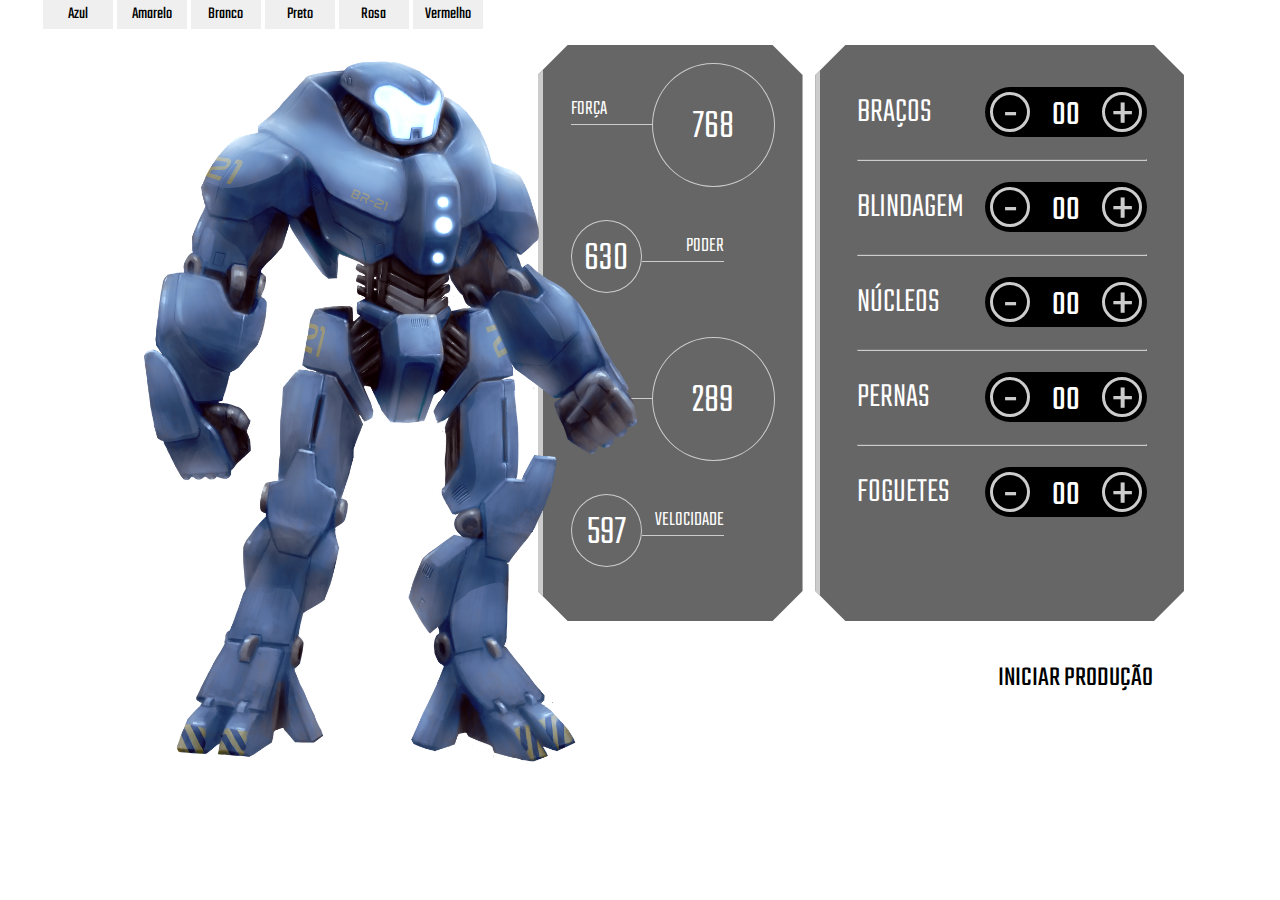
==== index.html @ 7a6c5ee1 "Commit inicial - projeto completo" ====
<!DOCTYPE html>
<html lang="en">
<head>
    <meta charset="UTF-8">
    <meta http-equiv="X-UA-Compatible" content="IE=edge">
    <meta name="viewport" content="width=device-width, initial-scale=1.0">
    <link rel="shortcut icon" type="image/jpg" href="img/favicon.ico"/>
    <title>Robotron 2000</title>

    <link rel="stylesheet" href="css/style.css">
    <link rel="preconnect" href="https://fonts.googleapis.com">
    <link rel="preconnect" href="https://fonts.gstatic.com" crossorigin>
    <link href="https://fonts.googleapis.com/css2?family=Teko:wght@300;500&display=swap" rel="stylesheet"> 
</head>
<body>
    <main>
        <section class="robotron">
            <section class="botoes">
                <button class="alterar" alterar data-cor="Azul">Robotron Azul</button>
                <button class="alterar" alterar data-cor="Amarelo">Robotron Amarelo</button>
                <button class="alterar" alterar data-cor="Branco">Robotron Branco</button>
                <button class="alterar" alterar data-cor="Preto">Robotron Preto</button>
                <button class="alterar" alterar data-cor="Rosa">Robotron Rosa</button>
                <button class="alterar" alterar data-cor="Vermelho">Robotron Vermelho</button>
            </section>
            <img class="robo" src="/img/Robotron 2000 - Azul.png" alt="Robotron">
            <figcaption class="titulo">ROBOTRON <br>2000</figcaption>
        </section>

        <section class="box estatisticas">
            <div class="estatistica">
                <p class="estatistica-titulo">Força</p>
                <div class="estatistica-valor">
                    <p class="estatistica-numero" data-estatistica="forca">768</p>
                </div>
            </div>
            <div class="estatistica">
                <p class="estatistica-titulo">Poder</p>
                <div class="estatistica-valor">
                    <p class="estatistica-numero"data-estatistica="poder">630</p>
                </div>
            </div>
            <div class="estatistica">
                <p class="estatistica-titulo">Energia</p>
                <div class="estatistica-valor">
                    <p class="estatistica-numero" data-estatistica="energia">289</p>
                </div>
            </div>
            <div class="estatistica">
                <p class="estatistica-titulo">Velocidade</p>
                <div class="estatistica-valor">
                    <p class="estatistica-numero" data-estatistica="velocidade">597</p>
                </div>
            </div>
        </section>

        <section class="equipamentos">
            <form action="" class="montador">
                <div class="box montador-conteudo">
                    <div class="peca">
                        <label for="" class="peca-titulo">Braços</label>
                        <div class="controle">
                            <buttom class="controle-ajuste" data-controle="-" data-peca="bracos">-</buttom>
                            <input type="text" class="controle-contador" value="00" data-contador>
                            <buttom class="controle-ajuste" data-controle="+" data-peca="bracos">+</buttom>
                        </div>
                    </div>
                    <hr class="linha">
                    <div class="peca">
                        <label for="" class="peca-titulo">Blindagem</label>
                        <div class="controle">
                            <buttom class="controle-ajuste" data-controle="-" data-peca="blindagem">-</buttom>
                            <input type="text" class="controle-contador" value="00" data-contador>
                            <buttom class="controle-ajuste" data-controle="+" data-peca="blindagem">+</buttom>
                        </div>
                    </div>
                    <hr class="linha">
                    <div class="peca">
                        <label for="" class="peca-titulo">Núcleos</label>
                        <div class="controle">
                            <buttom class="controle-ajuste" data-controle="-" data-peca="nucleos">-</buttom>
                            <input type="text" class="controle-contador" value="00" data-contador>
                            <buttom class="controle-ajuste" data-controle="+" data-peca="nucleos">+</buttom>
                        </div>
                    </div>
                    <hr class="linha">
                    <div class="peca">
                        <label for="" class="peca-titulo">Pernas</label>
                        <div class="controle">
                            <buttom class="controle-ajuste" data-controle="-" data-peca="pernas">-</buttom>
                            <input type="text" class="controle-contador" value="00" data-contador>
                            <buttom class="controle-ajuste" data-controle="+" data-peca="pernas">+</buttom>
                        </div>
                    </div>
                    <hr class="linha">
                    <div class="peca">
                        <label for="" class="peca-titulo">Foguetes</label>
                        <div class="controle">
                            <buttom class="controle-ajuste" data-controle="-" data-peca="foguetes">-</buttom>
                            <input type="text" class="controle-contador" value="00" data-contador>
                            <buttom class="controle-ajuste" data-controle="+" data-peca="foguetes">+</buttom>
                        </div>
                    </div>
                </div>
                <input type="submit" value="Iniciar produção" class="producao" id="producao">
            </form>
        </section>
    </main>
    <script src="main.js"></script>
</body>
</html>
---- css/style.css ----
:root {
    --main-cinza: #CCCCCC;
    --main-branco: #FFFFFF;
    --main-preto: #000000;
}

* {
    box-sizing: border-box;
}

body {
    background: url(../img/fundo.jpg);
    background-position: center center;
    background-size: cover cover;
    padding: 0;
    margin: 0;
    font-weight: 300;
}

body, input, button {
    font-family: 'Teko', sans-serif;
}

main {
    width: 80vw;
    height: 80vh;
    margin: 10vh 8vw 10vh 12vw;
    display: flex;
    gap: 1vw;
}

.robotron {
    background: url(../img/estrutura.png) no-repeat;
    background-position: center center;
    margin: 0;
    flex-basis: 40%;
    position: relative;
}

.robo {
    height: 110%;
    z-index: 1;
    position: absolute;
    left: -20%;
    top: -5%;
}

.titulo {
    transform: rotate(180deg);
    font-weight: 500;
    font-size: 130px;
    position: absolute;
    bottom: 7rem;
    left: -3rem;
    line-height: 0.8;
    writing-mode: vertical-rl;
    text-orientation: mixed;
    color: rgba(255,255,255,0.8)
}

.box {
    background: rgba(0,0,0,0.6);
    clip-path: polygon(calc(100% - 30px) 0, 100% 30px, 100% calc(100% - 30px), calc(100% - 30px) 100%, 30px 100%, 0 calc(100% - 30px), 0 30px, 30px 0);
    border-left: 5px solid var(--main-cinza);
    height: 80%;
}

/****************************** Equipamentos *****/

.equipamentos {
    flex-basis: 32%;
}

.montador {
    height: 100%;;
}

.montador-conteudo {
    padding: 2em 10%;
}

.peca {
    padding: 1em 0;
}

.peca-titulo {
    color: var(--main-branco);
    text-transform: uppercase;
    font-size: 2.5em;
}

.controle {
    background: var(--main-preto);
    border-radius: 25px;
    float: right;
    display: inline-flex;
    padding: 5px;
    align-items: center;
    align-self: flex-end;
}

.controle-contador {
    width: 40px;
    height: 35px;
    background: none;
    border: 0;
    margin: 0 1rem;
    color: var(--main-branco);
    text-align: center;
    font-size: 2.5em;
    display: inline-flex;
    align-items: center;
    padding-top: 8px;
}

.controle-ajuste {
    display: inline-block;
    width: 40px;
    height: 40px;
    line-height: 44px;
    border-radius: 50%;
    color: var(--main-cinza);
    font-size: 4em;
    background: var(--main-preto);
    text-align: center;
    border: 3px solid var(--main-cinza);
    cursor: pointer;
}

.linha {
    border-color: var(--main-cinza);
}

.producao {
    margin-top: 1em;
    font-size: 2em;
    text-transform: uppercase;
    padding: 0.2em 1em;
    float: right;
    border: 3px solid var(--main-branco);
    background: var(--main-branco);
    clip-path: polygon(100% 0, 100% calc(100% - 30px), calc(100% - 30px) 100%, 0 100%, 0 0);
    cursor: pointer;
}

.producao:hover {
    background: var(--main-preto);
    color: var(--main-branco)
}



/****************************** Estatísticas *****/
.estatisticas {
    flex-basis: 23%;
    padding: 2em 2em 0;
}

.estatistica {
    color: var(--main-branco);
    display: flex;
    align-items: flex-start;
    height: 25%;
}

.estatistica-titulo {
    font-size: 1.5em;
    border-bottom: 1px solid var(--main-cinza);
    flex-basis: 40%;
    text-transform: uppercase;
    order: 1
}

.estatistica-valor {
    flex-basis: 60%;
    position: relative;
    margin: 10px 0 0;
    order: 2;
    margin: -10px 0 0;
}

.estatistica-valor::after {
    content: "";
    display: block;
    padding-bottom: 100%;
    border: 1px solid var(--main-cinza);
    border-radius: 50%;
}

.estatistica-numero {
    position: absolute;
    top: 50%;
    transform: translateY(-46%);
    width: 100%;
    line-height: 100%;
    text-align: center;
    font-size: 3em;
    margin: 0;
}

.estatistica:nth-child(2n) .estatistica-titulo {
    order: 2;
    text-align: right;
}

.estatistica:nth-child(2n) .estatistica-valor {
    order: 1;
    flex-basis: 35%;
    margin: 10px 0 0;
}

.alterar {
    margin: 2px;
    padding: 3px 5px 3px 5px;
    width: 70px;
    font-size: 120%;
    border: none;
}

.botoes {
   position: relative;
   right: 5%;
   bottom: 10%;
   display:flex;
}

@media screen and (max-width: 1600px) {
    body { 
        font-size: 14px;
    }
    main {
        width: 90vw;
        height: 80vh;
        margin: 5vh auto;
    }
}

@media screen and (max-width: 1200px) {
    body { 
        font-size: 13px;
    }

    main {
        width: 96vw;
        height: 80vh;
        margin: 10vh auto;
    }
}
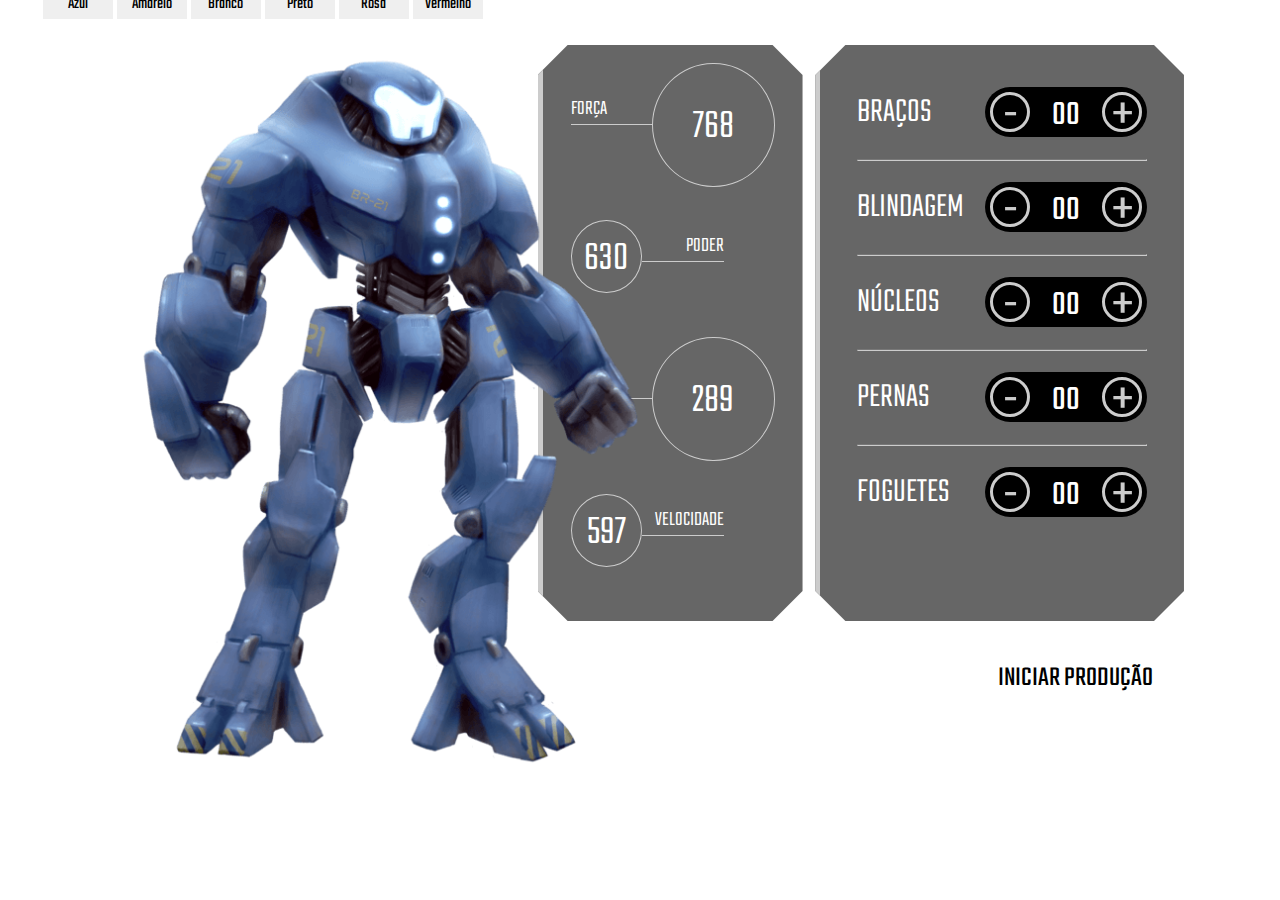
==== commit 643834b2: "Compressão imagem robotron" ====
--- a/index.html
+++ b/index.html
@@ -15,16 +15,21 @@
 <body>
     <main>
         <section class="robotron">
-            <section class="botoes">
-                <button class="alterar" alterar data-cor="Azul">Robotron Azul</button>
-                <button class="alterar" alterar data-cor="Amarelo">Robotron Amarelo</button>
-                <button class="alterar" alterar data-cor="Branco">Robotron Branco</button>
-                <button class="alterar" alterar data-cor="Preto">Robotron Preto</button>
-                <button class="alterar" alterar data-cor="Rosa">Robotron Rosa</button>
-                <button class="alterar" alterar data-cor="Vermelho">Robotron Vermelho</button>
+            <section class="botoes-cor">
+                <button alterar data-cor="Azul">Azul</button>
+                <button alterar data-cor="Amarelo">Amarelo</button>
+                <button alterar data-cor="Branco">Branco</button>
+                <button alterar data-cor="Preto">Preto</button>
+                <button alterar data-cor="Rosa">Rosa</button>
+                <button alterar data-cor="Vermelho">Vermelho</button>
             </section>
-            <img class="robo" src="/img/Robotron 2000 - Azul.png" alt="Robotron">
+            <img class="robo" src="img/Robotron_2000-Azul.png" alt="Robotron">
             <figcaption class="titulo">ROBOTRON <br>2000</figcaption>
+            <div style="display: none;">
+                <img class="robo" src="img/Robotron_2000-Azul.png" alt="Robotron">
+                <img class="robo" src="img/Robotron_2000-Azul.png" alt="Robotron">
+                <img class="robo" src="img/Robotron_2000-Azul.png" alt="Robotron">
+            </div>
         </section>
 
         <section class="box estatisticas">
--- a/css/style.css
+++ b/css/style.css
@@ -209,7 +209,7 @@
     margin: 10px 0 0;
 }
 
-.alterar {
+.botoes-cor button {
     margin: 2px;
     padding: 3px 5px 3px 5px;
     width: 70px;
@@ -217,10 +217,10 @@
     border: none;
 }
 
-.botoes {
+.botoes-cor {
    position: relative;
    right: 5%;
-   bottom: 10%;
+   bottom: 8%;
    display:flex;
 }
 
